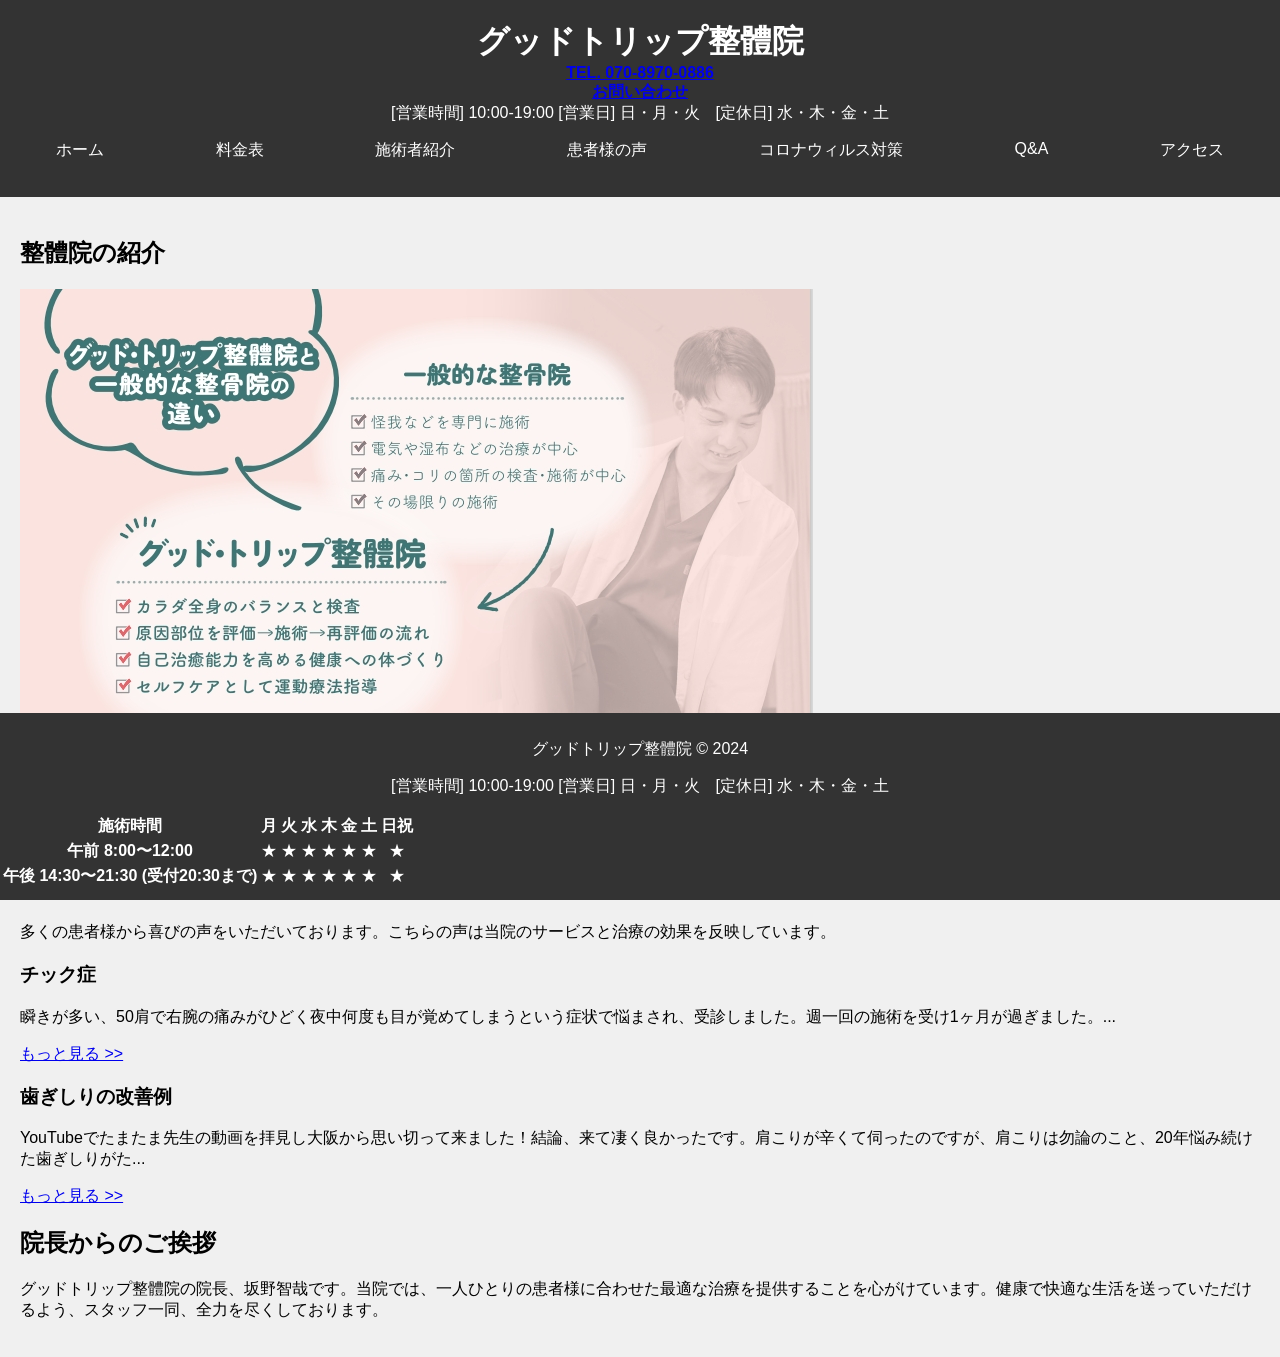
==== index.html @ e562164a "Update index.html" ====
<!DOCTYPE html>
<html lang="ja">
<head>
    <meta charset="UTF-8">
    <meta name="viewport" content="width=device-width, initial-scale=1.0">
    <title>グッドトリップ整體院</title>
    <link rel="stylesheet" href="test.css">
</head>
<body>
    <header>
        <div class="header-content">
            <h1>グッドトリップ整體院</h1>
            <div class="header-info">
                <div class="contact-info">
                    <div class="contact-item phone">
                        <a href="tel:070-8970-0886">
                            <span class="icon phone-icon"></span>
                            <b>TEL. 070-8970-0886</b>
                        </a>
                    </div>
                    <div class="contact-item email">
                        <a href="#/">
                            <span class="icon mail-icon"></span>
                            <b>お問い合わせ</b>
                        </a>
                    </div>
                </div>
                <div class="hours">
                    [営業時間] 10:00-19:00 [営業日] 日・月・火　[定休日] 水・木・金・土
                </div>
                <nav>
                    
                    <ul class="nav-menu">
                        <li><a href="#">ホーム</a></li>
                        <li><a href="#">料金表</a></li>
                        <li><a href="#">施術者紹介</a></li>
                        <li><a href="#">患者様の声</a></li>
                        <li><a href="#">コロナウィルス対策</a></li>
                        <li><a href="#">Q&A</a></li>
                        <li><a href="#">アクセス</a></li>
                    </ul>
                </nav>
            </div>
        </div>
    </header>

    <main>
        <section class="intro">
            <h2>整體院の紹介</h2>
            <img src="整体紹介.jpeg" alt="整體院の紹介">
        </section>
        <section class="services">
            <h2>サービス概要</h2>
            <p>当院では、患者様一人一人に合わせた個別の施術プランを提供しています。急性の痛みから慢性的な症状まで幅広く対応しております。</p>
        </section>
        <section class="testimonials">
            <h2>お客様からの喜びの声</h2>
            <p>多くの患者様から喜びの声をいただいております。こちらの声は当院のサービスと治療の効果を反映しています。</p>
            <div class="testimonial-item">
                <h3>チック症</h3>
                <p>瞬きが多い、50肩で右腕の痛みがひどく夜中何度も目が覚めてしまうという症状で悩まされ、受診しました。週一回の施術を受け1ヶ月が過ぎました。...</p>
                <a href="#">もっと見る >></a>
            </div>
            <div class="testimonial-item">
                <h3>歯ぎしりの改善例</h3>
                <p>YouTubeでたまたま先生の動画を拝見し大阪から思い切って来ました！結論、来て凄く良かったです。肩こりが辛くて伺ったのですが、肩こりは勿論のこと、20年悩み続けた歯ぎしりがた...</p>
                <a href="#">もっと見る >></a>
            </div>
        </section>
        <section class="greeting">
            <h2>院長からのご挨拶</h2>
            <p>グッドトリップ整體院の院長、坂野智哉です。当院では、一人ひとりの患者様に合わせた最適な治療を提供することを心がけています。健康で快適な生活を送っていただけるよう、スタッフ一同、全力を尽くしております。</p>
        </section>
    </main>

    <footer>
        <div class="footer-content">
            <p>グッドトリップ整體院 © 2024</p>
            <p>[営業時間] 10:00-19:00 [営業日] 日・月・火　[定休日] 水・木・金・土</p>
            <table>
                <tr>
                    <th>施術時間</th>
                    <th>月</th>
                    <th>火</th>
                    <th>水</th>
                    <th>木</th>
                    <th>金</th>
                    <th>土</th>
                    <th>日祝</th>
                </tr>
                <tr>
                    <th>午前 8:00〜12:00</th>
                    <td>★</td>
                    <td>★</td>
                    <td>★</td>
                    <td>★</td>
                    <td>★</td>
                    <td>★</td>
                    <td>★</td>
                </tr>
                <tr>
                    <th>午後 14:30〜21:30 (受付20:30まで)</th>
                    <td>★</td>
                    <td>★</td>
                    <td>★</td>
                    <td>★</td>
                    <td>★</td>
                    <td>★</td>
                    <td>★</td>
                </tr>
            </table>
        </div>
    </footer>

    <script>
        document.querySelector('.menu-toggle').addEventListener('click', function() {
            document.querySelector('.nav-menu').classList.toggle('active');
        });
    </script>
</body>
</html>
---- test.css ----
body {
    font-family: Arial, sans-serif;
    margin: 0;
    padding: 0;
    background-color: #f0f0f0;
}

header {
    background-color: #333;
    color: #fff;
    padding: 20px 0;
    text-align: center;
}

header h1 {
    margin: 0;
}

nav ul {
    list-style-type: none;
    padding: 0;
    display: flex;
    justify-content: space-around;
}

nav ul li a {
    color: #fff;
    text-decoration: none;
}

main {
    padding: 20px;
}

footer {
    background-color: #333;
    color: #fff;
    text-align: center;
    padding: 10px 0;
    position: fixed;
    bottom: 0;
    width: 100%;
}
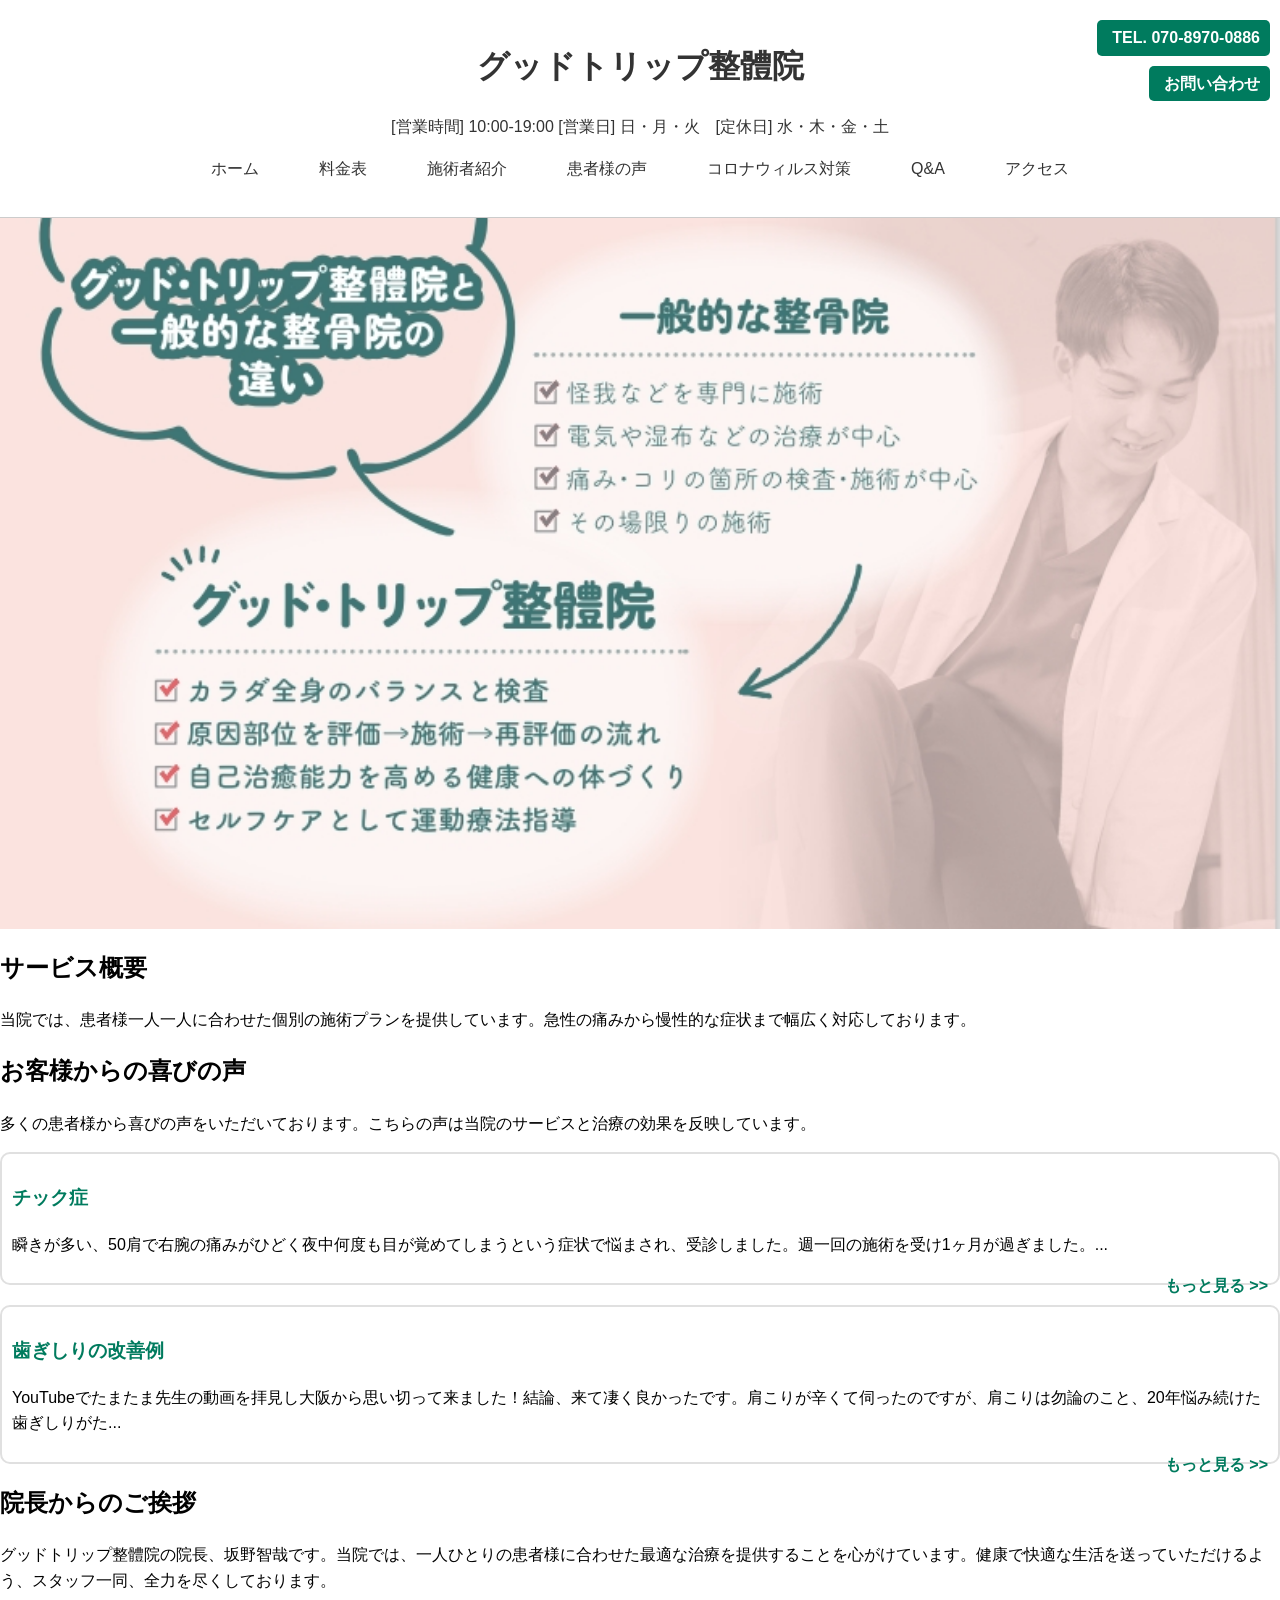
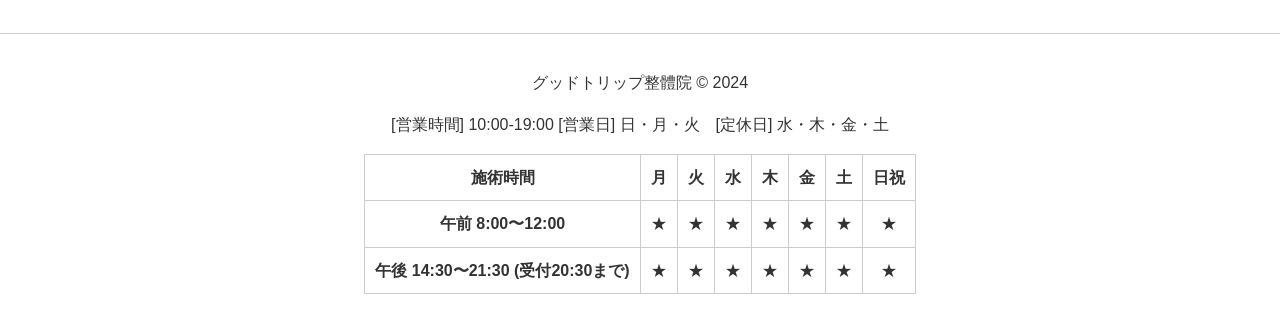
==== commit c0d787a8: "Update index.html" ====
--- a/index.html
+++ b/index.html
@@ -4,7 +4,7 @@
     <meta charset="UTF-8">
     <meta name="viewport" content="width=device-width, initial-scale=1.0">
     <title>グッドトリップ整體院</title>
-    <link rel="stylesheet" href="test.css">
+    <link rel="stylesheet" href="グッドトリップ整體院.css">
 </head>
 <body>
     <header>
--- a/グッドトリップ整體院.css
+++ b/グッドトリップ整體院.css
@@ -0,0 +1,178 @@
+body {
+    font-family: Arial, sans-serif;
+    line-height: 1.6;
+    background-color: white;
+    margin: 0;
+    padding-top: 100px; /* Adjusted for fixed header */
+}
+
+header {
+    background-color: white;
+    color: #333;
+    position: fixed;
+    width: 100%;
+    top: 0;
+    left: 0;
+    z-index: 1000;
+    padding: 20px 0;
+    border-bottom: 1px solid #ccc;
+}
+
+.header-content {
+    display: flex;
+    flex-direction: column;
+    align-items: center;
+}
+
+.header-info {
+    display: flex;
+    flex-direction: column;
+    align-items: center;
+    width: 100%;
+}
+
+nav {
+    width: 100%;
+    text-align: center;
+}
+
+nav ul {
+    list-style: none;
+    padding: 0;
+    display: flex;
+    justify-content: center;
+}
+
+nav ul li {
+    margin: 0 15px;
+}
+
+nav ul li a {
+    text-decoration: none;
+    color: #333;
+    padding: 10px 15px;
+    transition: background-color 0.3s, color 0.3s, transform 0.3s;
+}
+
+nav ul li a:hover {
+    background-color: #007b5e;
+    color: white;
+    transform: scale(1.1);
+}
+
+.contact-info {
+    display: flex;
+    flex-direction: column;
+    align-items: flex-end;
+    margin-top: 10px;
+    position: absolute;
+    top: 10px;
+    right: 10px;
+}
+
+.contact-item {
+    display: flex;
+    align-items: center;
+    margin-bottom: 10px;
+}
+
+.contact-item a {
+    background-color: #007b5e;
+    color: white;
+    padding: 5px 10px;
+    text-decoration: none;
+    border-radius: 5px;
+    display: flex;
+    align-items: center;
+}
+
+.contact-item .icon {
+    margin-right: 5px;
+}
+
+.intro img {
+    width: 100%;
+    height: auto;
+    display: block;
+}
+
+.testimonial-item {
+    background-color: white;
+    padding: 10px;
+    border: 2px solid #e0e0e0;
+    border-radius: 10px;
+    margin-bottom: 20px;
+}
+
+.testimonial-item h3 {
+    color: #007b5e;
+}
+
+.testimonial-item a {
+    text-decoration: none;
+    color: #007b5e;
+    font-weight: bold;
+    float: right;
+}
+
+footer {
+    background-color: white;
+    color: #333;
+    text-align: center;
+    padding: 20px 0;
+    border-top: 1px solid #ccc;
+    margin-top: 40px;
+}
+
+.footer-content table {
+    margin: 0 auto;
+    border-collapse: collapse;
+}
+
+.footer-content th, .footer-content td {
+    border: 1px solid #ccc;
+    padding: 10px;
+}
+
+/* モバイル対応用メディアクエリ */
+@media (max-width: 768px) {
+    .header-content {
+        flex-direction: column;
+    }
+    
+    .contact-info {
+        position: static;
+        flex-direction: column;
+        align-items: center;
+        margin-top: 10px;
+    }
+
+    .contact-item {
+        margin-bottom: 10px;
+    }
+
+    nav ul {
+        flex-direction: column;
+        align-items: center;
+        display: none;
+    }
+
+    nav ul.active {
+        display: flex;
+    }
+
+    nav ul li {
+        margin: 10px 0;
+    }
+
+    .menu-toggle {
+        display: block;
+        background-color: #007b5e;
+        color: white;
+        padding: 10px 15px;
+        border: none;
+        cursor: pointer;
+        text-align: center;
+        margin-bottom: 10px;
+    }
+}
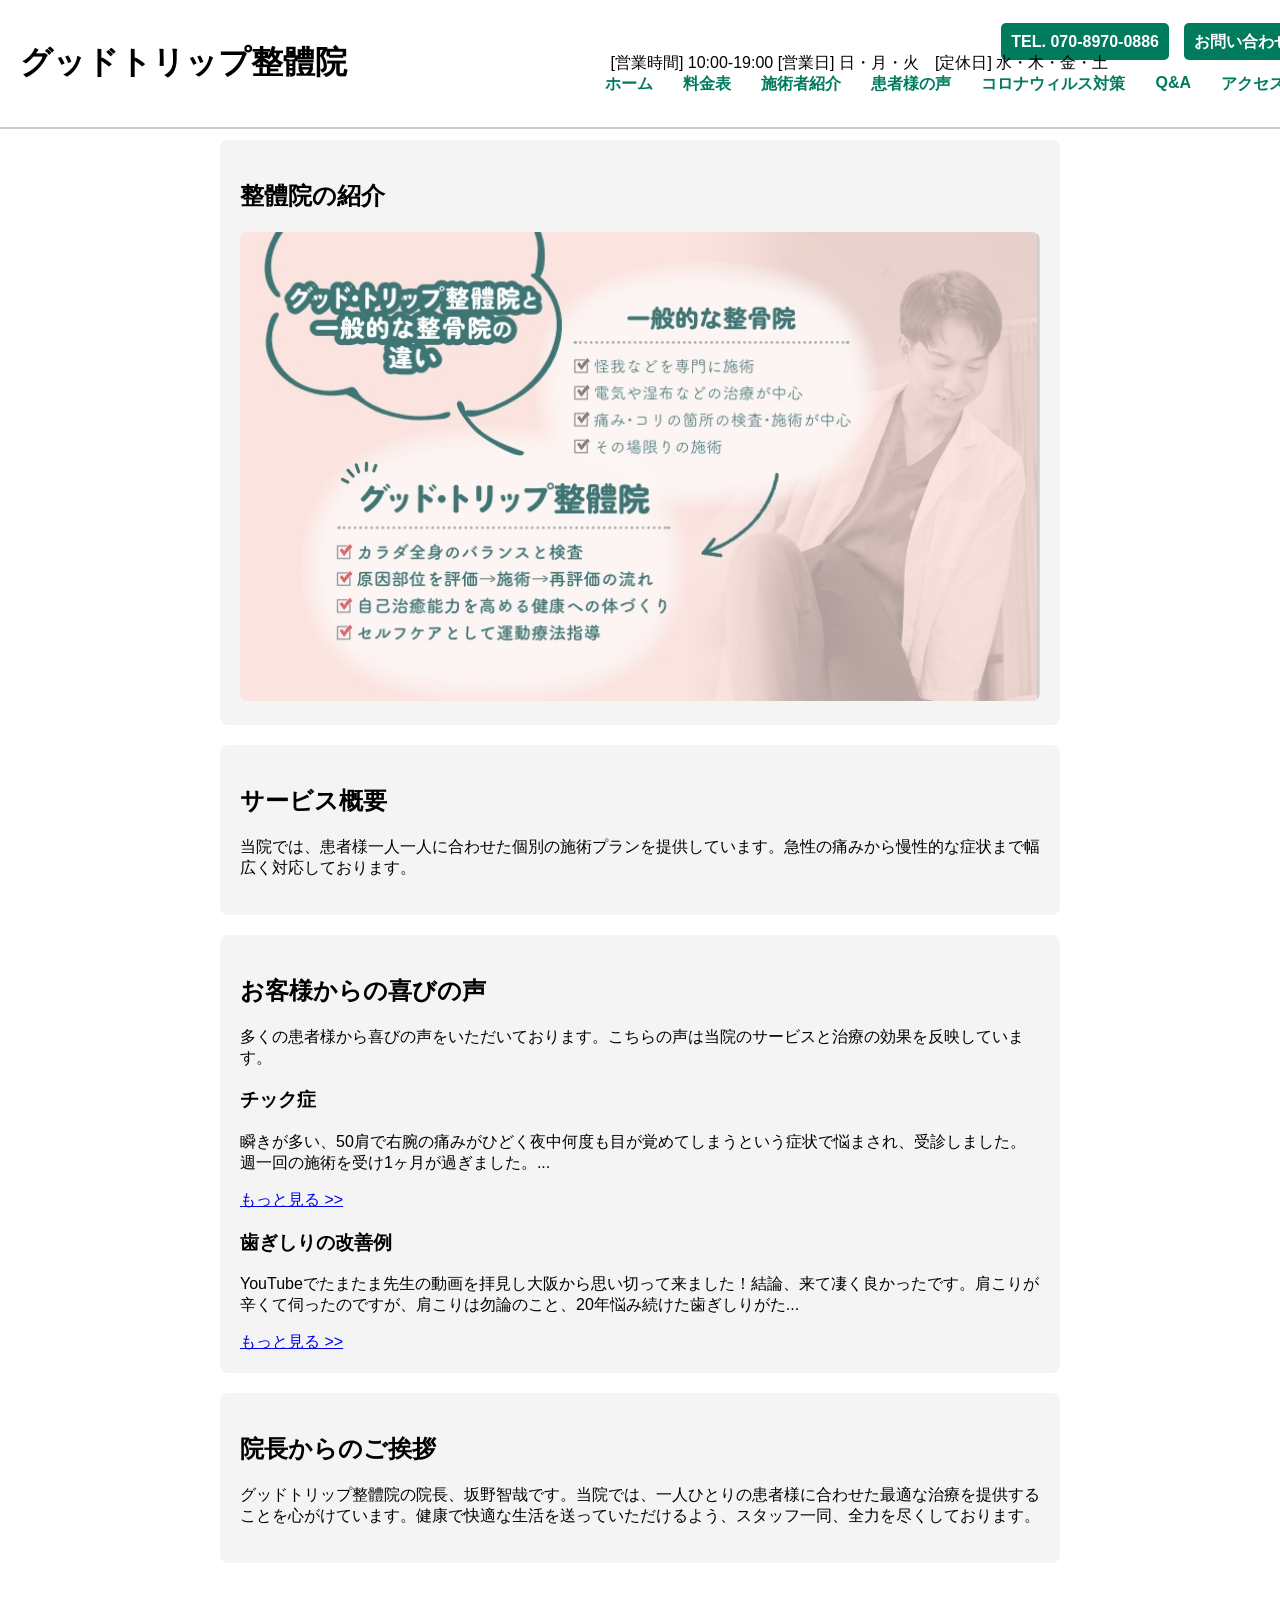
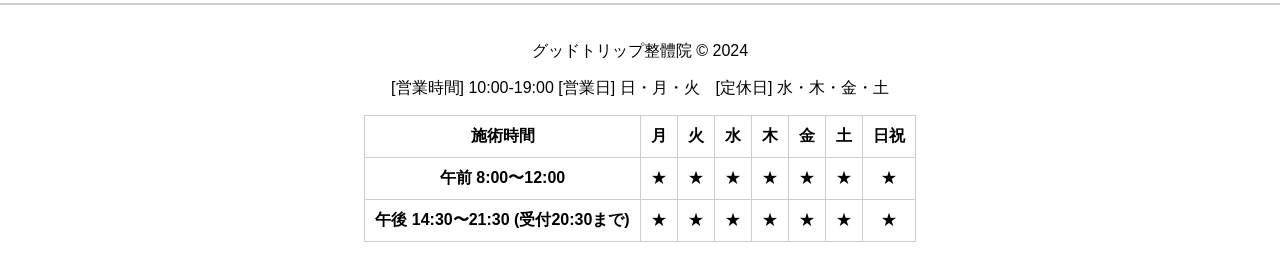
==== commit cea7b6d1: "Update index.html" ====
--- a/index.html
+++ b/index.html
@@ -4,7 +4,7 @@
     <meta charset="UTF-8">
     <meta name="viewport" content="width=device-width, initial-scale=1.0">
     <title>グッドトリップ整體院</title>
-    <link rel="stylesheet" href="グッドトリップ整體院.css">
+    <link rel="stylesheet" href="test.css">
 </head>
 <body>
     <header>
--- a/test.css
+++ b/test.css
@@ -0,0 +1,169 @@
+/* 基本スタイル */
+body {
+    font-family: Arial, sans-serif;
+    margin: 0;
+    padding: 0;
+    background-color: white;
+}
+
+/* ヘッダーのスタイル */
+header {
+    background-color: white;
+    padding: 20px;
+    text-align: center;
+    position: fixed;
+    width: 100%;
+    top: 0;
+    z-index: 1000;
+    border-bottom: 2px solid #ccc;
+}
+
+.header-content {
+    display: flex;
+    justify-content: space-between;
+    align-items: center;
+}
+
+.header-info {
+    text-align: left;
+}
+
+.contact-info {
+    display: flex;
+    justify-content: flex-end;
+    align-items: center;
+}
+
+.contact-item {
+    margin-left: 15px;
+}
+
+.contact-item.phone a {
+    background-color: #007b5e;
+    color: white;
+    padding: 10px;
+    border-radius: 5px;
+    text-decoration: none;
+}
+
+.contact-item.email a {
+    background-color: #007b5e;
+    color: white;
+    padding: 10px;
+    border-radius: 5px;
+    text-decoration: none;
+}
+
+.hours {
+    margin-left: 20px;
+}
+
+nav ul {
+    list-style-type: none;
+    padding: 0;
+    display: flex;
+    justify-content: center;
+    margin: 0;
+}
+
+nav ul li {
+    margin: 0 15px;
+}
+
+nav ul li a {
+    text-decoration: none;
+    color: #007b5e;
+    font-weight: bold;
+    transition: color 0.3s;
+}
+
+nav ul li a:hover {
+    color: #004d40;
+}
+
+/* メニュー切り替えボタン */
+.menu-toggle {
+    display: none;
+    background-color: #007b5e;
+    color: white;
+    padding: 10px 15px;
+    border: none;
+    cursor: pointer;
+    text-align: center;
+    margin-bottom: 10px;
+}
+
+/* メインコンテンツ */
+main {
+    padding-top: 120px; /* ヘッダーの高さ分だけ余白を追加 */
+}
+
+.intro, .services, .testimonials, .greeting {
+    padding: 20px;
+    margin: 20px auto;
+    max-width: 800px;
+    background-color: #f4f4f4;
+    border-radius: 8px;
+}
+
+.intro img {
+    width: 100%;
+    height: auto;
+    border-radius: 8px;
+}
+
+/* フッターのスタイル */
+footer {
+    background-color: white;
+    text-align: center;
+    padding: 20px;
+    border-top: 2px solid #ccc;
+    margin-top: 40px;
+}
+
+.footer-content table {
+    margin: 0 auto;
+    border-collapse: collapse;
+}
+
+.footer-content th, .footer-content td {
+    border: 1px solid #ccc;
+    padding: 10px;
+}
+
+/* モバイル対応用メディアクエリ */
+@media (max-width: 768px) {
+    .header-content {
+        flex-direction: column;
+    }
+    
+    .contact-info {
+        position: static;
+        flex-direction: column;
+        align-items: center;
+        margin-top: 10px;
+    }
+
+    .contact-item {
+        margin-bottom: 10px;
+    }
+
+    nav ul {
+        flex-direction: column;
+        align-items: center;
+        display: none;
+    }
+
+    nav ul.active {
+        display: flex;
+    }
+
+    nav ul li {
+        margin: 10px 0;
+    }
+
+    .menu-toggle {
+        display: block;
+        background-color: #007b5e;
+    }
+}
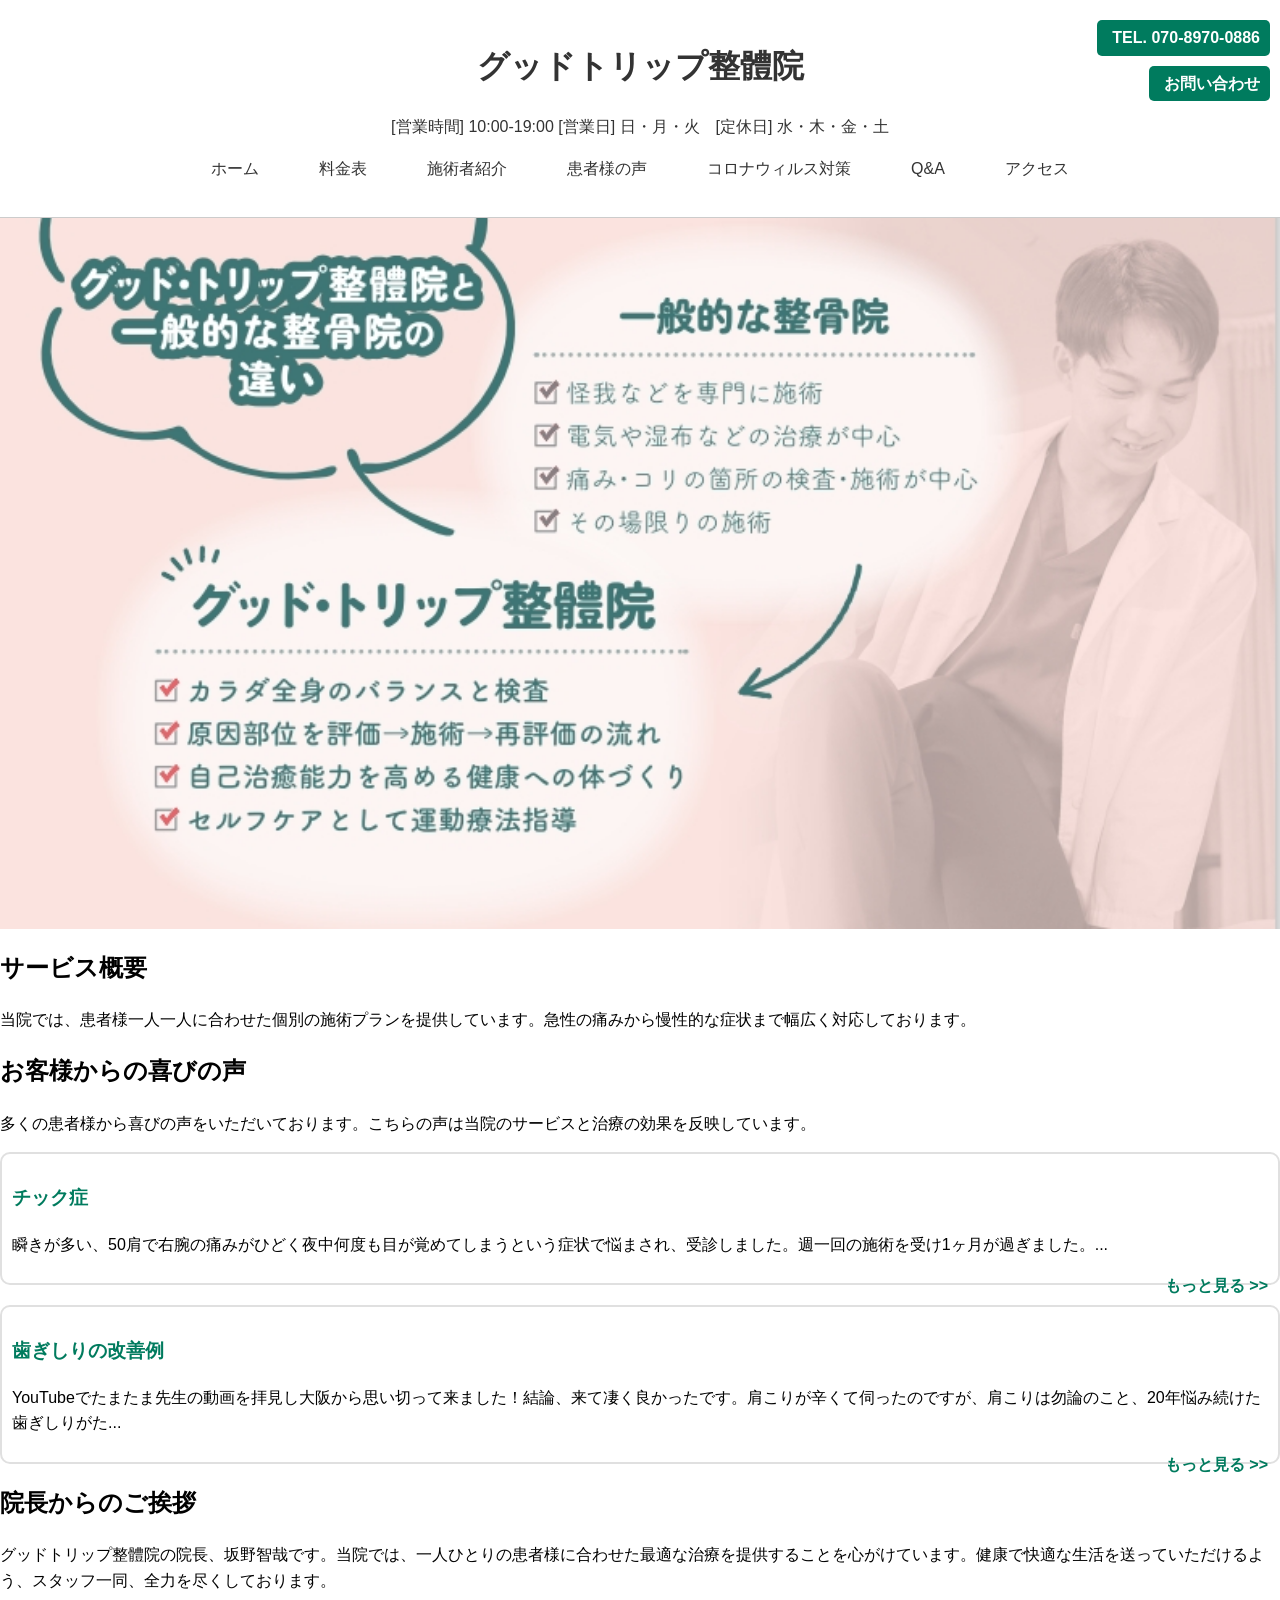
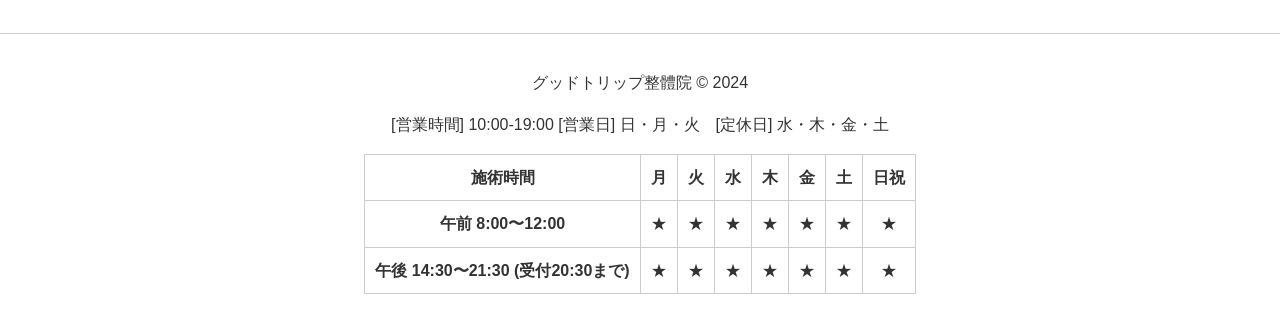
==== commit 12c07604: "Update index.html" ====
--- a/index.html
+++ b/index.html
@@ -4,7 +4,7 @@
     <meta charset="UTF-8">
     <meta name="viewport" content="width=device-width, initial-scale=1.0">
     <title>グッドトリップ整體院</title>
-    <link rel="stylesheet" href="test.css">
+    <link rel="stylesheet" href="グッドトリップ整體院.css">
 </head>
 <body>
     <header>
--- a/グッドトリップ整體院.css
+++ b/グッドトリップ整體院.css
@@ -0,0 +1,178 @@
+body {
+    font-family: Arial, sans-serif;
+    line-height: 1.6;
+    background-color: white;
+    margin: 0;
+    padding-top: 100px; /* Adjusted for fixed header */
+}
+
+header {
+    background-color: white;
+    color: #333;
+    position: fixed;
+    width: 100%;
+    top: 0;
+    left: 0;
+    z-index: 1000;
+    padding: 20px 0;
+    border-bottom: 1px solid #ccc;
+}
+
+.header-content {
+    display: flex;
+    flex-direction: column;
+    align-items: center;
+}
+
+.header-info {
+    display: flex;
+    flex-direction: column;
+    align-items: center;
+    width: 100%;
+}
+
+nav {
+    width: 100%;
+    text-align: center;
+}
+
+nav ul {
+    list-style: none;
+    padding: 0;
+    display: flex;
+    justify-content: center;
+}
+
+nav ul li {
+    margin: 0 15px;
+}
+
+nav ul li a {
+    text-decoration: none;
+    color: #333;
+    padding: 10px 15px;
+    transition: background-color 0.3s, color 0.3s, transform 0.3s;
+}
+
+nav ul li a:hover {
+    background-color: #007b5e;
+    color: white;
+    transform: scale(1.1);
+}
+
+.contact-info {
+    display: flex;
+    flex-direction: column;
+    align-items: flex-end;
+    margin-top: 10px;
+    position: absolute;
+    top: 10px;
+    right: 10px;
+}
+
+.contact-item {
+    display: flex;
+    align-items: center;
+    margin-bottom: 10px;
+}
+
+.contact-item a {
+    background-color: #007b5e;
+    color: white;
+    padding: 5px 10px;
+    text-decoration: none;
+    border-radius: 5px;
+    display: flex;
+    align-items: center;
+}
+
+.contact-item .icon {
+    margin-right: 5px;
+}
+
+.intro img {
+    width: 100%;
+    height: auto;
+    display: block;
+}
+
+.testimonial-item {
+    background-color: white;
+    padding: 10px;
+    border: 2px solid #e0e0e0;
+    border-radius: 10px;
+    margin-bottom: 20px;
+}
+
+.testimonial-item h3 {
+    color: #007b5e;
+}
+
+.testimonial-item a {
+    text-decoration: none;
+    color: #007b5e;
+    font-weight: bold;
+    float: right;
+}
+
+footer {
+    background-color: white;
+    color: #333;
+    text-align: center;
+    padding: 20px 0;
+    border-top: 1px solid #ccc;
+    margin-top: 40px;
+}
+
+.footer-content table {
+    margin: 0 auto;
+    border-collapse: collapse;
+}
+
+.footer-content th, .footer-content td {
+    border: 1px solid #ccc;
+    padding: 10px;
+}
+
+/* モバイル対応用メディアクエリ */
+@media (max-width: 768px) {
+    .header-content {
+        flex-direction: column;
+    }
+    
+    .contact-info {
+        position: static;
+        flex-direction: column;
+        align-items: center;
+        margin-top: 10px;
+    }
+
+    .contact-item {
+        margin-bottom: 10px;
+    }
+
+    nav ul {
+        flex-direction: column;
+        align-items: center;
+        display: none;
+    }
+
+    nav ul.active {
+        display: flex;
+    }
+
+    nav ul li {
+        margin: 10px 0;
+    }
+
+    .menu-toggle {
+        display: block;
+        background-color: #007b5e;
+        color: white;
+        padding: 10px 15px;
+        border: none;
+        cursor: pointer;
+        text-align: center;
+        margin-bottom: 10px;
+    }
+}
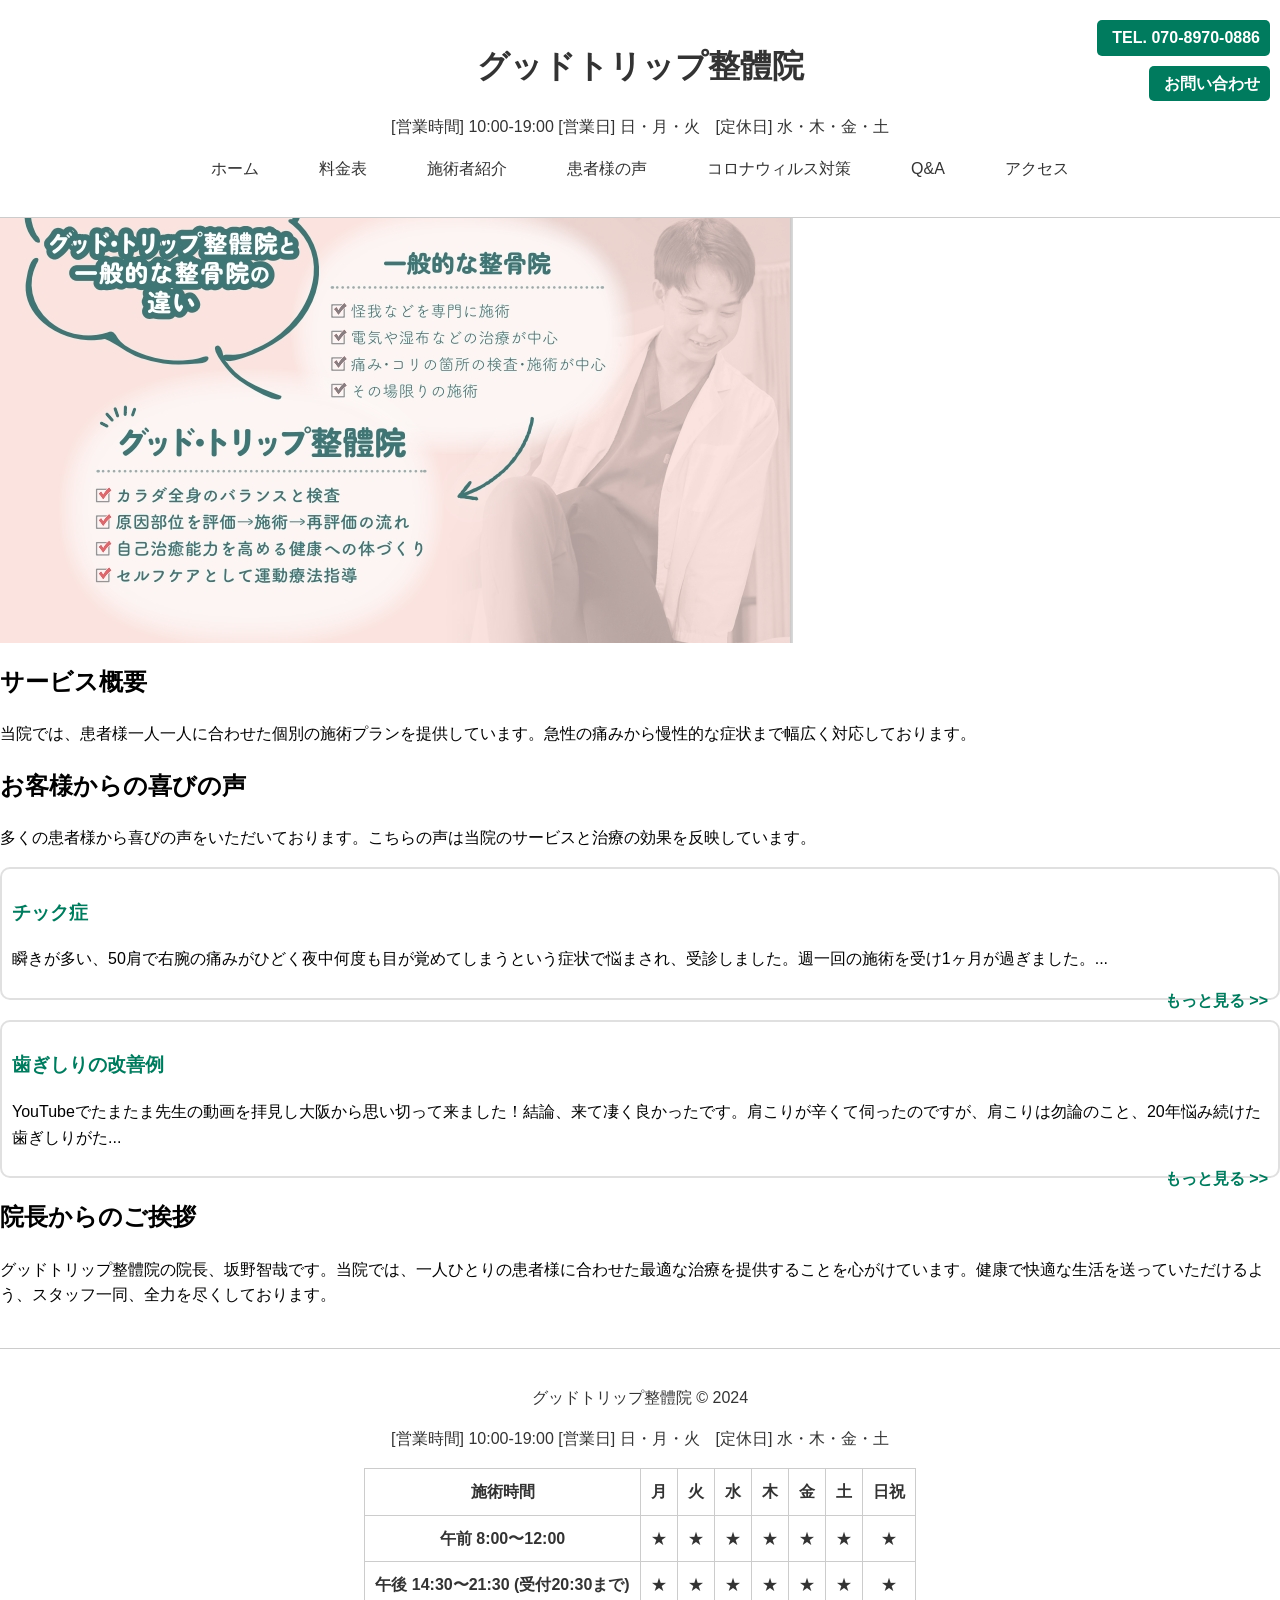
==== commit 4a1c5301: "Update index.html" ====
--- a/index.html
+++ b/index.html
@@ -4,7 +4,7 @@
     <meta charset="UTF-8">
     <meta name="viewport" content="width=device-width, initial-scale=1.0">
     <title>グッドトリップ整體院</title>
-    <link rel="stylesheet" href="グッドトリップ整體院.css">
+    <link rel="stylesheet" href="test.css">
 </head>
 <body>
     <header>
--- a/test.css
+++ b/test.css
@@ -0,0 +1,178 @@
+body {
+    font-family: Arial, sans-serif;
+    line-height: 1.6;
+    background-color: white;
+    margin: 0;
+    padding-top: 100px; /* Adjusted for fixed header */
+}
+
+header {
+    background-color: white;
+    color: #333;
+    position: fixed;
+    width: 100%;
+    top: 0;
+    left: 0;
+    z-index: 1000;
+    padding: 20px 0;
+    border-bottom: 1px solid #ccc;
+}
+
+.header-content {
+    display: flex;
+    flex-direction: column;
+    align-items: center;
+}
+
+.header-info {
+    display: flex;
+    flex-direction: column;
+    align-items: center;
+    width: 100%;
+}
+
+nav {
+    width: 100%;
+    text-align: center;
+}
+
+nav ul {
+    list-style: none;
+    padding: 0;
+    display: flex;
+    justify-content: center;
+}
+
+nav ul li {
+    margin: 0 15px;
+}
+
+nav ul li a {
+    text-decoration: none;
+    color: #333;
+    padding: 10px 15px;
+    transition: background-color 0.3s, color 0.3s, transform 0.3s;
+}
+
+nav ul li a:hover {
+    background-color: #007b5e;
+    color: white;
+    transform: scale(1.1);
+}
+
+.contact-info {
+    display: flex;
+    flex-direction: column;
+    align-items: flex-end;
+    margin-top: 10px;
+    position: absolute;
+    top: 10px;
+    right: 10px;
+}
+
+.contact-item {
+    display: flex;
+    align-items: center;
+    margin-bottom: 10px;
+}
+
+.contact-item a {
+    background-color: #007b5e;
+    color: white;
+    padding: 5px 10px;
+    text-decoration: none;
+    border-radius: 5px;
+    display: flex;
+    align-items: center;
+}
+
+.contact-item .icon {
+    margin-right: 5px;
+}
+
+.intro img {
+    max-width: 100%;
+    height: auto;
+    display: block;
+}
+
+.testimonial-item {
+    background-color: white;
+    padding: 10px;
+    border: 2px solid #e0e0e0;
+    border-radius: 10px;
+    margin-bottom: 20px;
+}
+
+.testimonial-item h3 {
+    color: #007b5e;
+}
+
+.testimonial-item a {
+    text-decoration: none;
+    color: #007b5e;
+    font-weight: bold;
+    float: right;
+}
+
+footer {
+    background-color: white;
+    color: #333;
+    text-align: center;
+    padding: 20px 0;
+    border-top: 1px solid #ccc;
+    margin-top: 40px;
+}
+
+.footer-content table {
+    margin: 0 auto;
+    border-collapse: collapse;
+}
+
+.footer-content th, .footer-content td {
+    border: 1px solid #ccc;
+    padding: 10px;
+}
+
+/* モバイル対応用メディアクエリ */
+@media (max-width: 768px) {
+    .header-content {
+        flex-direction: column;
+    }
+    
+    .contact-info {
+        position: static;
+        flex-direction: column;
+        align-items: center;
+        margin-top: 10px;
+    }
+
+    .contact-item {
+        margin-bottom: 10px;
+    }
+
+    nav ul {
+        flex-direction: column;
+        align-items: center;
+        display: none;
+    }
+
+    nav ul.active {
+        display: flex;
+    }
+
+    nav ul li {
+        margin: 10px 0;
+    }
+
+    .menu-toggle {
+        display: block;
+        background-color: #007b5e;
+        color: white;
+        padding: 10px 15px;
+        border: none;
+        cursor: pointer;
+        text-align: center;
+        margin-bottom: 10px;
+    }
+}
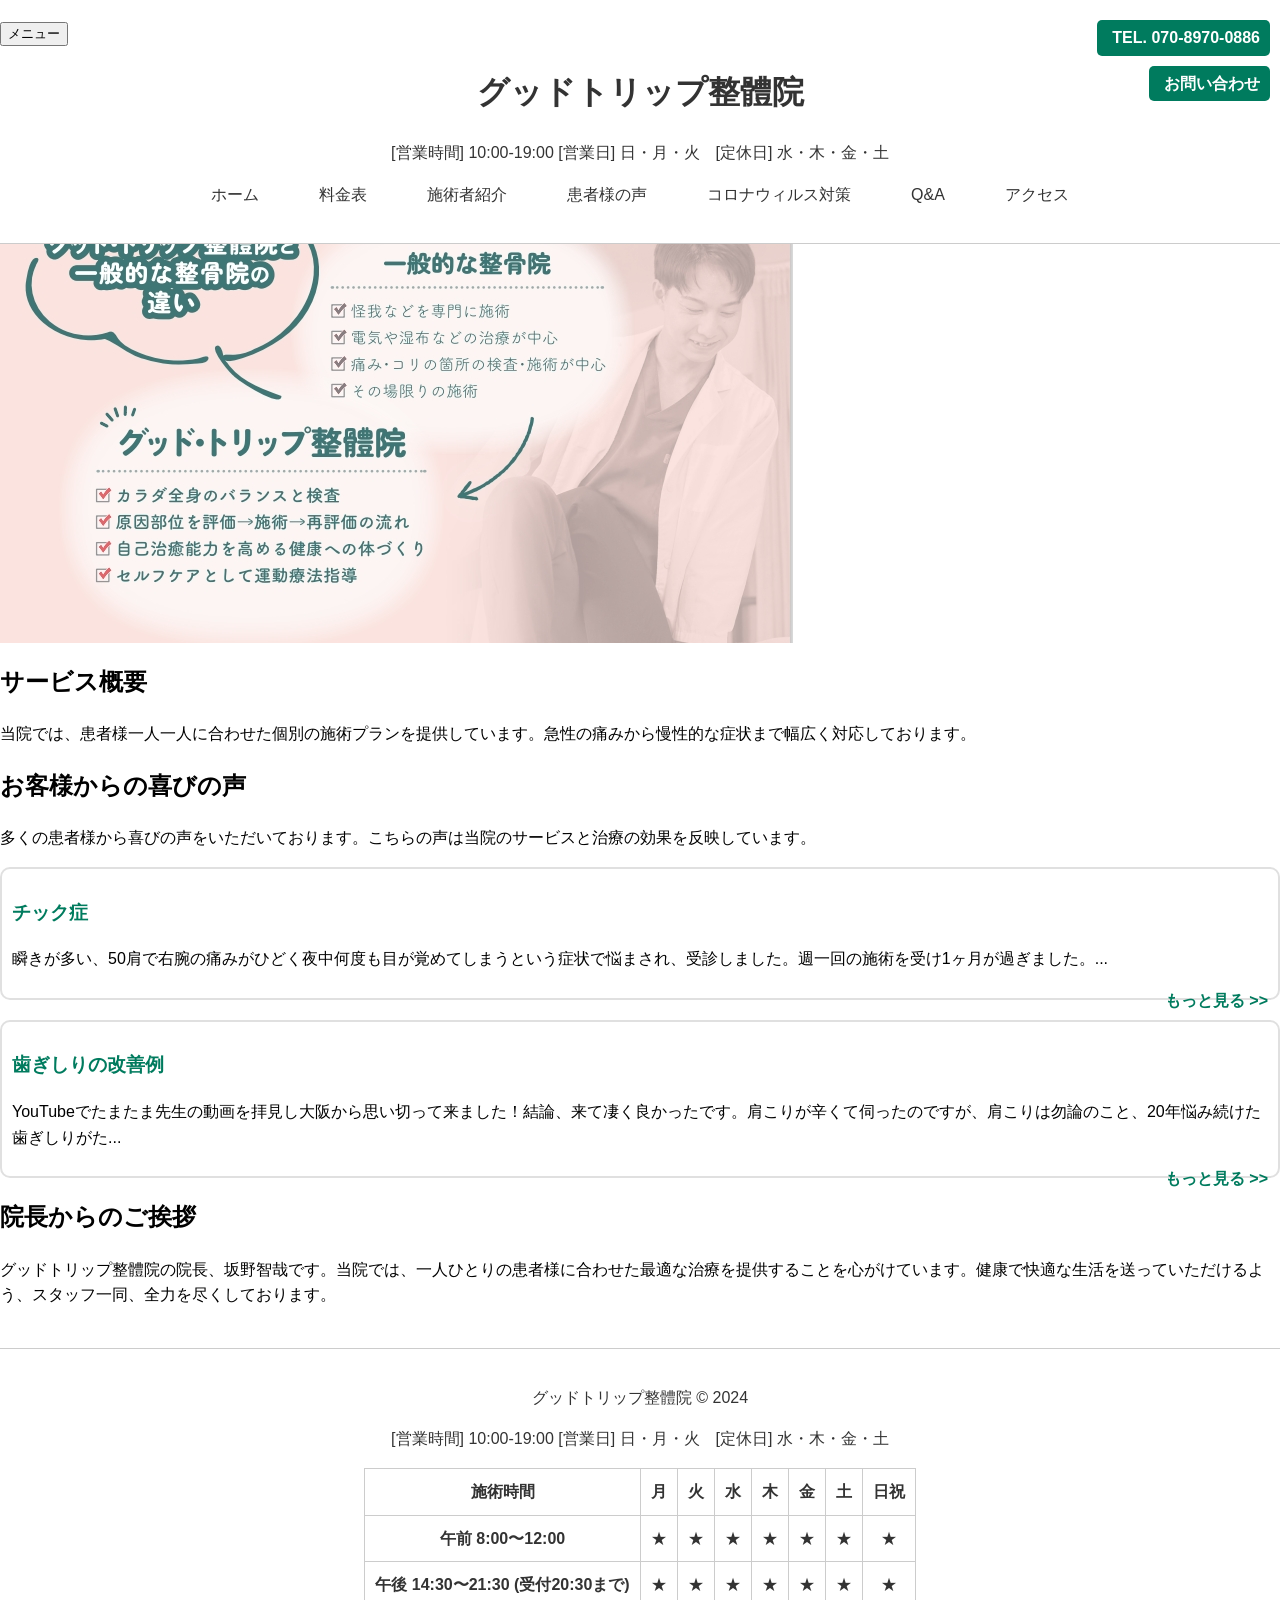
==== commit 7aa62c3f: "Update index.html" ====
--- a/index.html
+++ b/index.html
@@ -8,6 +8,7 @@
 </head>
 <body>
     <header>
+        <button class="menu-toggle">メニュー</button>
         <div class="header-content">
             <h1>グッドトリップ整體院</h1>
             <div class="header-info">
@@ -113,9 +114,9 @@
     </footer>
 
     <script>
-        document.querySelector('.menu-toggle').addEventListener('click', function() {
-            document.querySelector('.nav-menu').classList.toggle('active');
-        });
+       document.querySelector('.menu-toggle').addEventListener('click', function() {
+    document.querySelector('.nav-menu').classList.toggle('active');
+});
     </script>
 </body>
 </html>
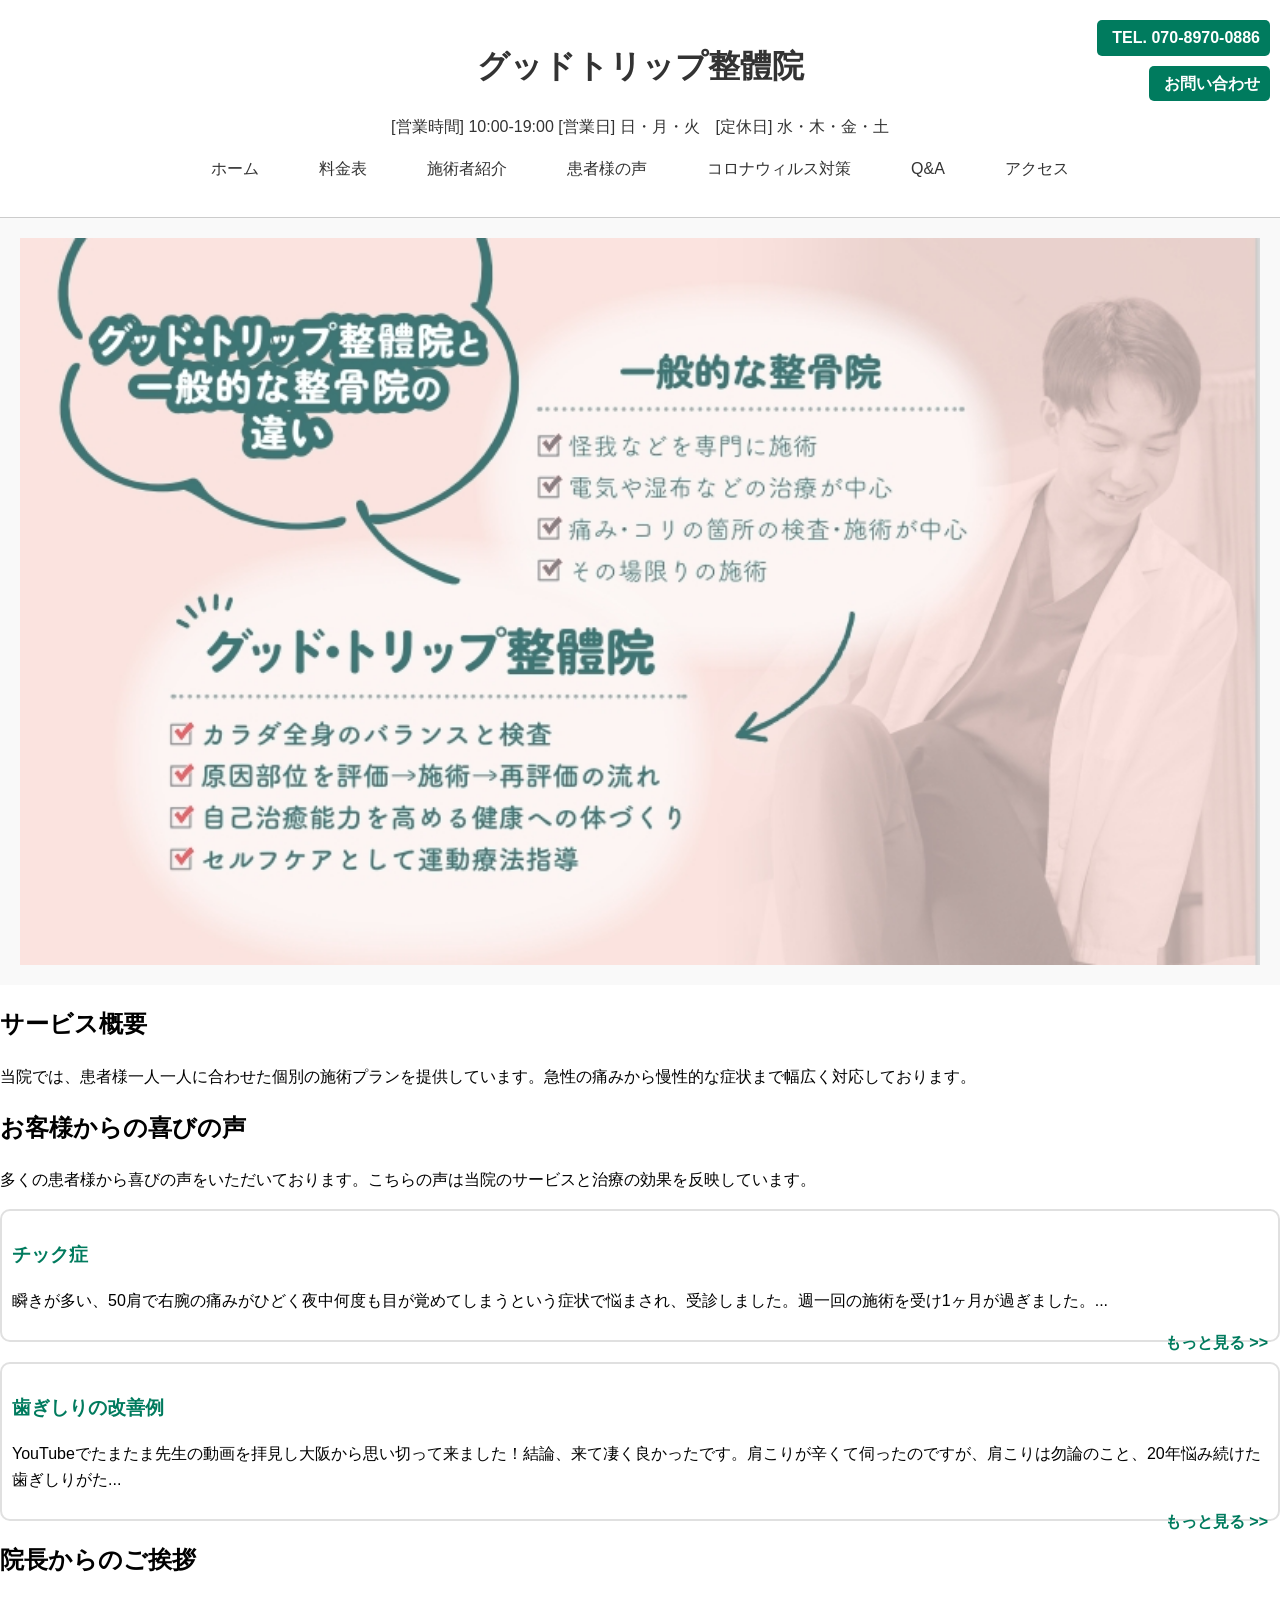
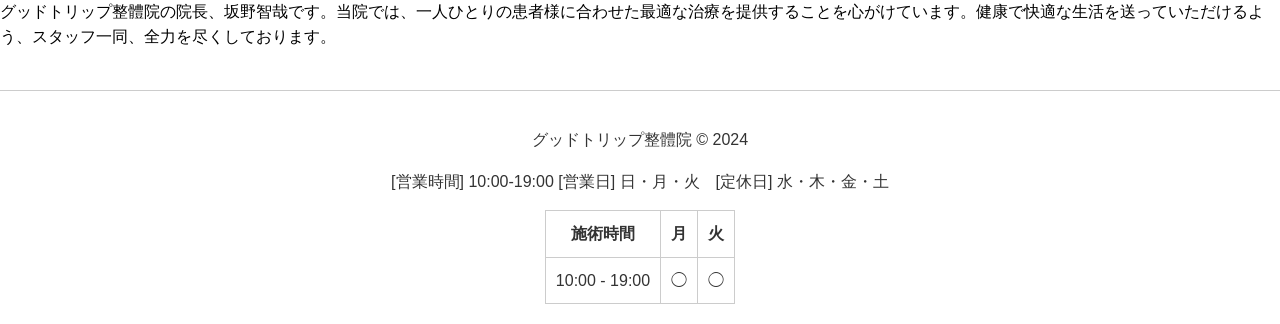
==== commit 18d4e9b5: "Update index.html" ====
--- a/index.html
+++ b/index.html
@@ -30,7 +30,6 @@
                     [営業時間] 10:00-19:00 [営業日] 日・月・火　[定休日] 水・木・金・土
                 </div>
                 <nav>
-                    
                     <ul class="nav-menu">
                         <li><a href="#">ホーム</a></li>
                         <li><a href="#">料金表</a></li>
@@ -83,40 +82,14 @@
                     <th>施術時間</th>
                     <th>月</th>
                     <th>火</th>
-                    <th>水</th>
-                    <th>木</th>
-                    <th>金</th>
-                    <th>土</th>
-                    <th>日祝</th>
                 </tr>
                 <tr>
-                    <th>午前 8:00〜12:00</th>
-                    <td>★</td>
-                    <td>★</td>
-                    <td>★</td>
-                    <td>★</td>
-                    <td>★</td>
-                    <td>★</td>
-                    <td>★</td>
-                </tr>
-                <tr>
-                    <th>午後 14:30〜21:30 (受付20:30まで)</th>
-                    <td>★</td>
-                    <td>★</td>
-                    <td>★</td>
-                    <td>★</td>
-                    <td>★</td>
-                    <td>★</td>
-                    <td>★</td>
+                    <td>10:00 - 19:00</td>
+                    <td>◯</td>
+                    <td>◯</td>
                 </tr>
             </table>
         </div>
     </footer>
-
-    <script>
-       document.querySelector('.menu-toggle').addEventListener('click', function() {
-    document.querySelector('.nav-menu').classList.toggle('active');
-});
-    </script>
 </body>
 </html>
--- a/test.css
+++ b/test.css
@@ -16,8 +16,11 @@
     z-index: 1000;
     padding: 20px 0;
     border-bottom: 1px solid #ccc;
+    height:auto;
 }
-
+.menu-toggle {
+    display:none;
+}
 .header-content {
     display: flex;
     flex-direction: column;
@@ -90,10 +93,18 @@
     margin-right: 5px;
 }
 
+.intro {
+    margin-top: 40px;
+    text-align: center;
+    padding: 20px;
+    background-color: #f9f9f9;
+}
+
 .intro img {
-    max-width: 100%;
+    width: 100%;
     height: auto;
     display: block;
+    margin-top: 20px;
 }
 
 .testimonial-item {
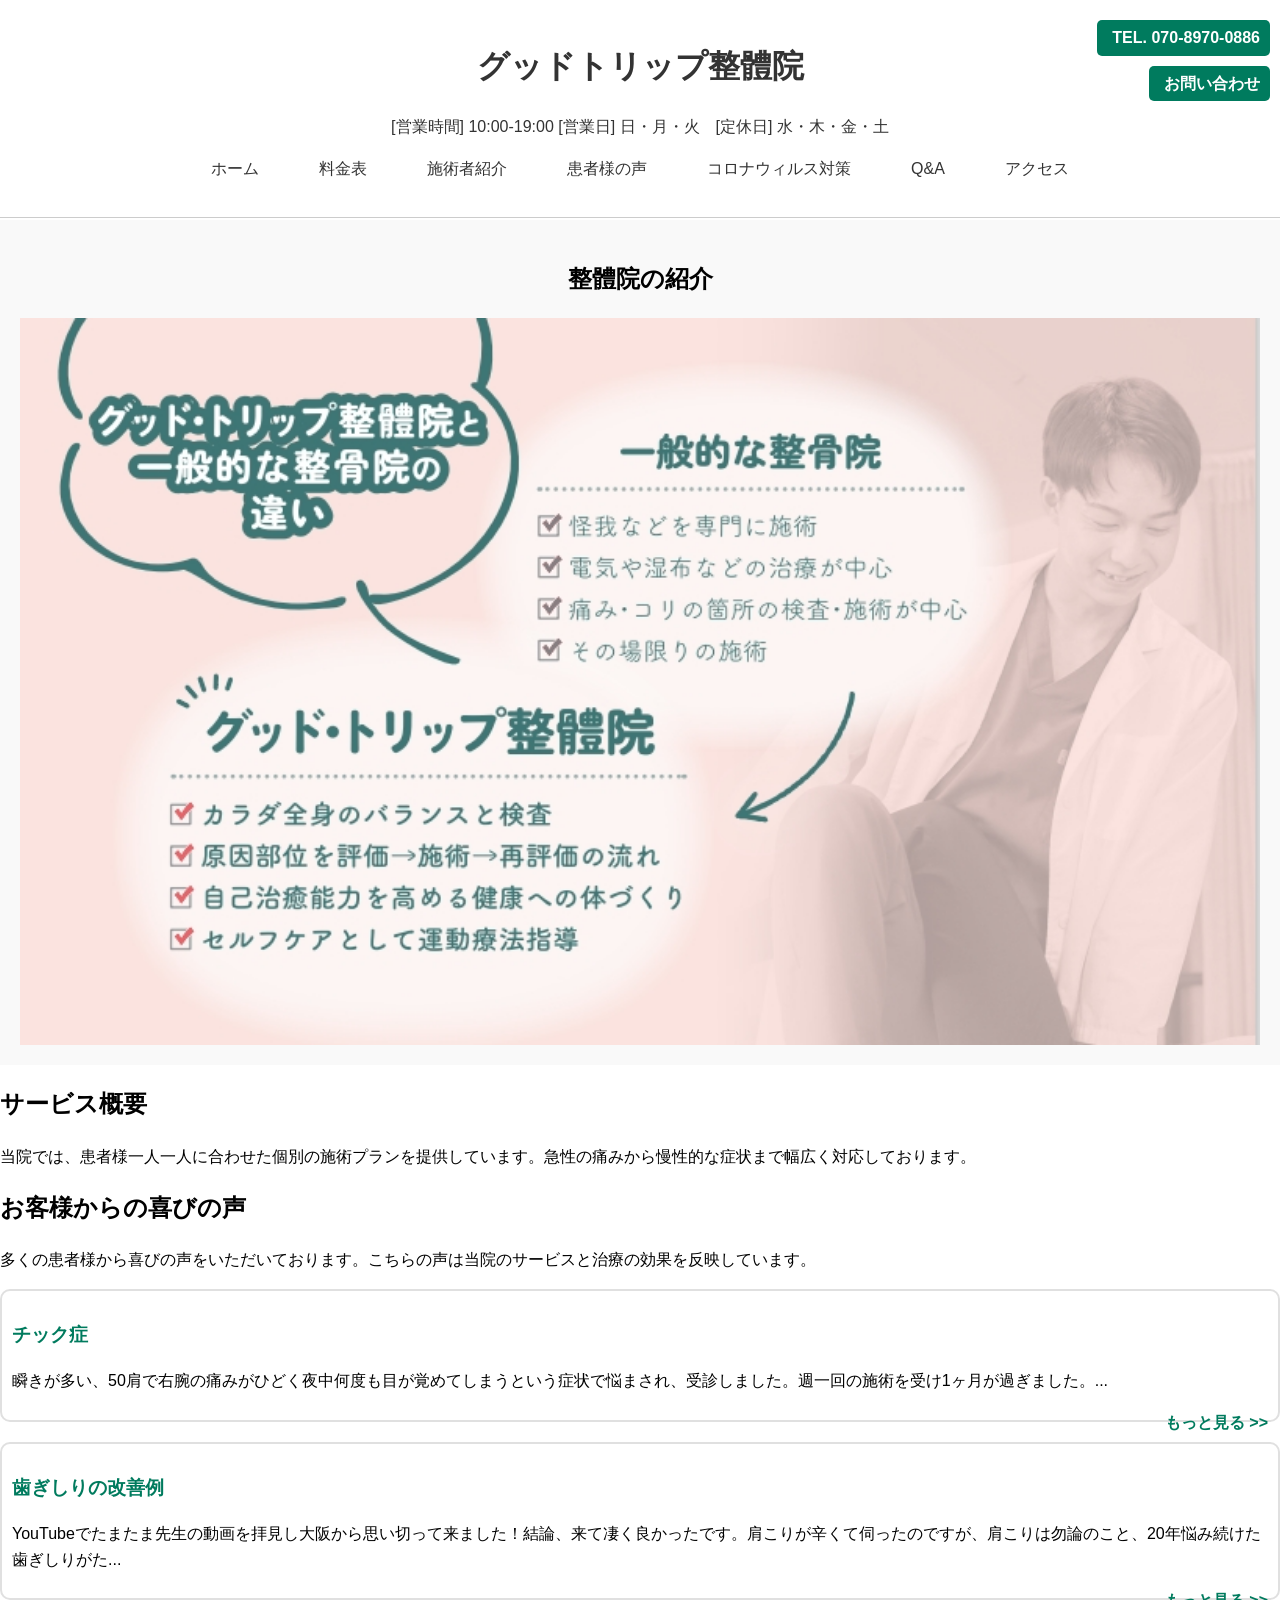
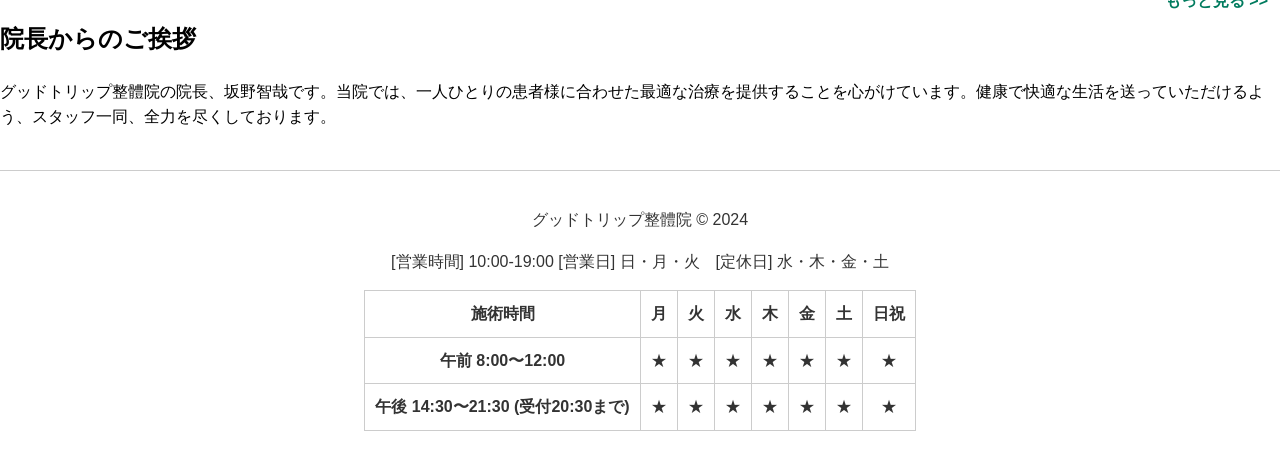
==== commit 1cfcc619: "Update index.html" ====
--- a/index.html
+++ b/index.html
@@ -73,7 +73,7 @@
         </section>
     </main>
 
-    <footer>
+     <footer>
         <div class="footer-content">
             <p>グッドトリップ整體院 © 2024</p>
             <p>[営業時間] 10:00-19:00 [営業日] 日・月・火　[定休日] 水・木・金・土</p>
@@ -82,14 +82,41 @@
                     <th>施術時間</th>
                     <th>月</th>
                     <th>火</th>
+                    <th>水</th>
+                    <th>木</th>
+                    <th>金</th>
+                    <th>土</th>
+                    <th>日祝</th>
                 </tr>
                 <tr>
-                    <td>10:00 - 19:00</td>
-                    <td>◯</td>
-                    <td>◯</td>
+                    <th>午前 8:00〜12:00</th>
+                    <td>★</td>
+                    <td>★</td>
+                    <td>★</td>
+                    <td>★</td>
+                    <td>★</td>
+                    <td>★</td>
+                    <td>★</td>
+                </tr>
+                <tr>
+                    <th>午後 14:30〜21:30 (受付20:30まで)</th>
+                    <td>★</td>
+                    <td>★</td>
+                    <td>★</td>
+                    <td>★</td>
+                    <td>★</td>
+                    <td>★</td>
+                    <td>★</td>
                 </tr>
             </table>
         </div>
     </footer>
+
+    <script>
+       document.querySelector('.menu-toggle').addEventListener('click', function() {
+    document.querySelector('.nav-menu').classList.toggle('active');
+});
+    </script>
+
 </body>
 </html>
--- a/test.css
+++ b/test.css
@@ -94,7 +94,7 @@
 }
 
 .intro {
-    margin-top: 40px;
+    margin-top: 120px; /* Increased margin for better visibility */
     text-align: center;
     padding: 20px;
     background-color: #f9f9f9;
@@ -104,7 +104,6 @@
     width: 100%;
     height: auto;
     display: block;
-    margin-top: 20px;
 }
 
 .testimonial-item {
